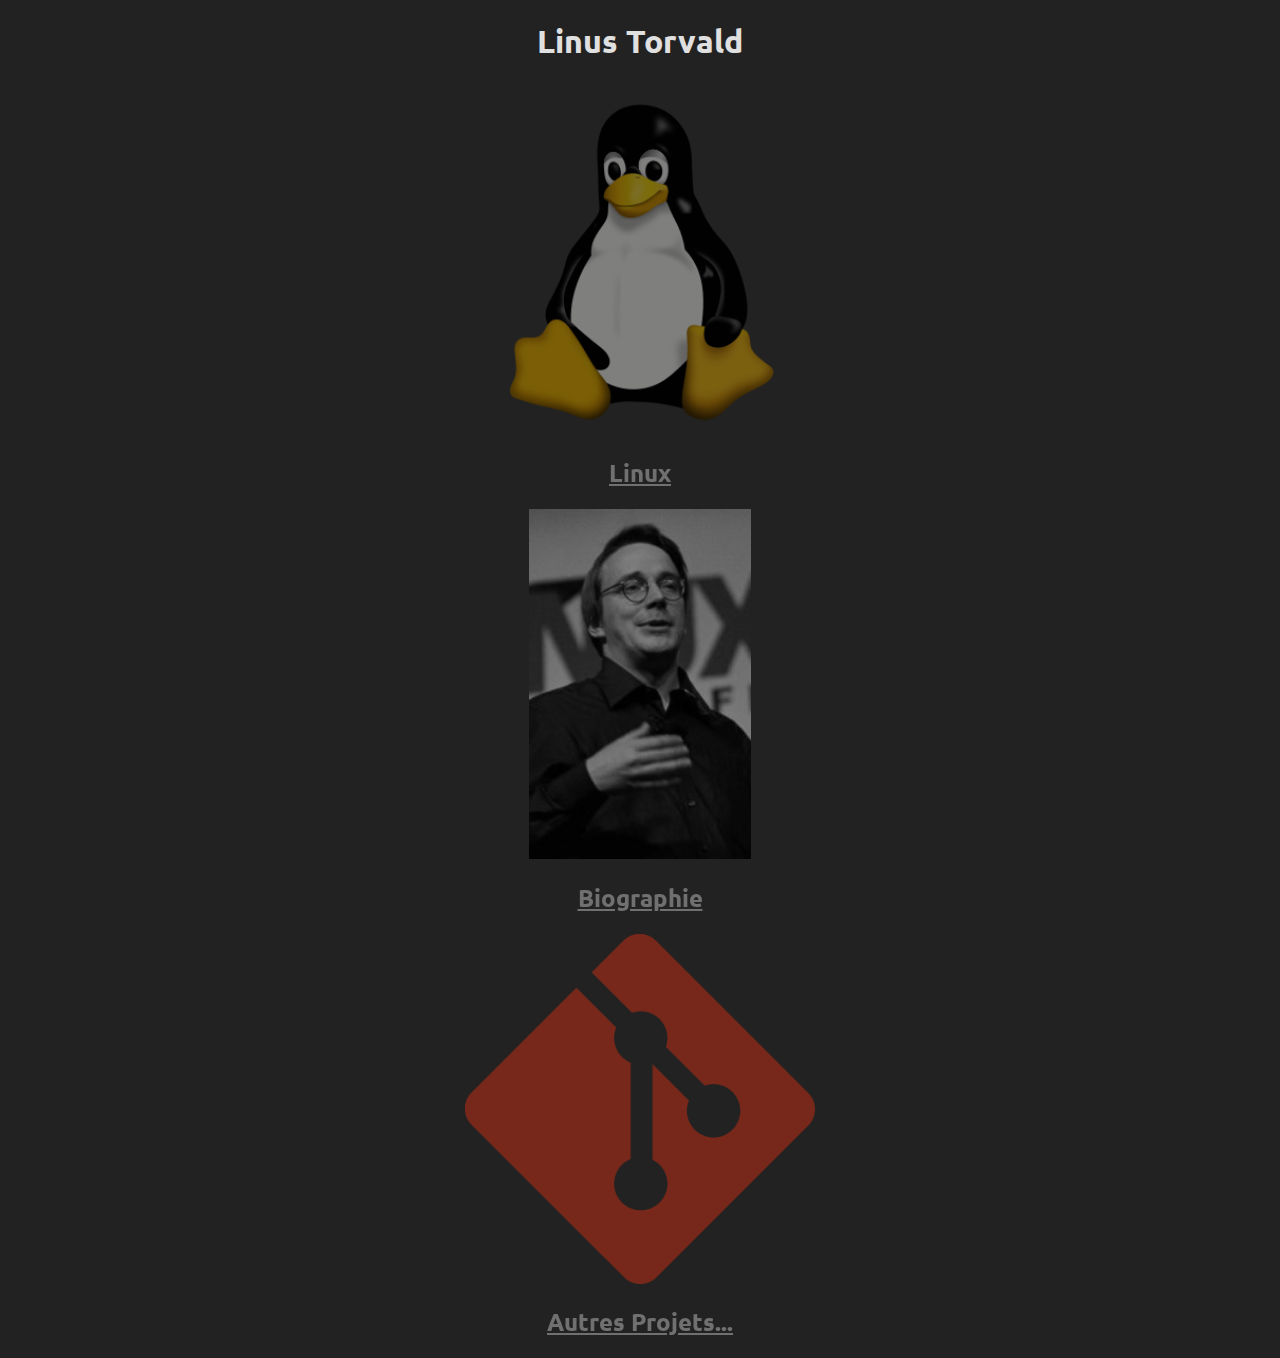
==== index.html @ 3b27a1b5 "Update index.html" ====
<!DOCTYPE HTML>
<html lang="fr">
	<head>
		 <meta name="viewport" content="width=device-width">
		<meta charset="utf-8" />
		<link rel="stylesheet" href="https://stackpath.bootstrapcdn.com/bootstrap/4.1.3/css/bootstrap.min.css" integrity="sha384-MCw98/SFnGE8fJT3GXwEOngsV7Zt27NXFoaoApmYm81iuXoPkFOJwJ8ERdknLPMO" crossorigin="anonymous">
		<script src="https://code.jquery.com/jquery-3.3.1.slim.min.js" integrity="sha384-q8i/X+965DzO0rT7abK41JStQIAqVgRVzpbzo5smXKp4YfRvH+8abtTE1Pi6jizo" crossorigin="anonymous"></script>
		<script src="https://cdnjs.cloudflare.com/ajax/libs/popper.js/1.14.3/umd/popper.min.js" integrity="sha384-ZMP7rVo3mIykV+2+9J3UJ46jBk0WLaUAdn689aCwoqbBJiSnjAK/l8WvCWPIPm49" crossorigin="anonymous"></script>
		<script src="https://stackpath.bootstrapcdn.com/bootstrap/4.1.3/js/bootstrap.min.js" integrity="sha384-ChfqqxuZUCnJSK3+MXmPNIyE6ZbWh2IMqE241rYiqJxyMiZ6OW/JmZQ5stwEULTy" crossorigin="anonymous"></script>
		<link rel=stylesheet href="style/style.css"/>
		<link href="https://fonts.googleapis.com/css?family=Ubuntu" rel="stylesheet">
		<link rel="icon" type="image/png" href="img/favicon.png">
		<title> Linus Torvald </title>
	</head>
	<body class="index">
		<div class="container-fluid">
			<div class="row">
				<div class="col-sm">
					<h1 id="Titre">Linus Torvald</h1>
				</div>
			</div>
			<div class="row img">
				<div class="col-sm imgIndex">
					<a href="linux.html" id="linux">
						<img class="selfImgIndex" alt="image_linux" src="img/tuxImg.png"/>
						<h2>Linux</h2>
					</a>
				</div>
				<div class="col-sm imgIndex">
					<a href="linus.html" id="linus">
						<img class="selfImgIndex" alt="image_linus" src="img/linusImg.jpg"/>
						<h2>Biographie</h2>
					</a>
				</div>
				<div class="col-sm imgIndex">
					<a id="projets" href="projets.html">
						<img class="selfImgIndex" alt="image_git" src="img/gitImg.png"/>
						<h2>Autres Projets...</h2>
					</a>
				</div>
			</div>
		</div>
	</body>
</html>
---- style/style.css ----
/* Règles pour toutes les pages du site (par defaut) */

body {
  background-color:#222;
  margin: 0;
  font-family: 'Ubuntu', sans-serif;
  color:grey;
}

/* Regles pour la page index */

body.index {
  text-align:center;
  color:#e0e0e0;
}

/* images linus et projet*/

.col.imglinus:hover {
  filter:brightness(50%);
}

.col.imgprojet:hover {
  filter:brightness(50%);
}

.col.imgprojet2:hover {
  filter:brightness(50%);
}


.row::after {
    clear: both;
    display: table;
}

.col.imgprojet {
  padding-left: 10%;
}


/* Modification des images INDEX */

.imgIndex {
  filter:brightness(50%);
  transition: 0.2s all;
}

.imgIndex:hover {
  filter:brightness(1);
}


/* Responsive Image INDEX */

@media(min-width:450px) {

	.selfImgIndex {
		height:350px;
	}

}

@media(max-width:450px) {

	.selfImgIndex {
		height:250px;
	}

}

@media(max-width:350px) {

	.selfImgIndex {
		height:150px;
	}

}




/* Changement de la balise a INDEX */

a {
  color:#e0e0e0;

}

a:hover {
  color:#e0e0e0;
  text-decoration:none;
}

/* Linus Torvalds : biographie et autres paragraphes */
p.paragraph {
  color:#e0e0e0;
  text-align:justify;
}

.getlinux a {
  color:grey;
  text-decoration:none;
}

.getlinux a:hover {
  color:red;
  text-decoration:none;
}

/* Page Linux */

@media(min-width:770px) {
	#videoLinux {
		max-width: 60%;
	}
}



/* CSS Autres Pages */

#wrapper {
    padding-left: 0;
    -webkit-transition: all 0.5s ease;
    -moz-transition: all 0.5s ease;
    -o-transition: all 0.5s ease;
    transition: all 0.5s ease;
}

#wrapper.toggled {
    padding-left: 250px;
}

#sidebar-wrapper {
    z-index: 1000;
    position: fixed;
    left: 250px;
    width: 0;
    height: 100%;
    margin-left: -250px;
    overflow-y: auto;
    background: #000;
    -webkit-transition: all 0.5s ease;
    -moz-transition: all 0.5s ease;
    -o-transition: all 0.5s ease;
    transition: all 0.5s ease;
}

#wrapper.toggled #sidebar-wrapper {
    width: 250px;
}

#page-content-wrapper {
    width: 100%;
    position: absolute;
    padding: 15px;
}

#wrapper.toggled #page-content-wrapper {
    position: absolute;
    margin-right: -250px;
}

/* Sidebar Styles */

.sidebar-nav {
    position: absolute;
    top: 0;
    width: 250px;
    margin: 0;
    padding: 0;
    list-style: none;
}

.sidebar-nav li {
    text-indent: 20px;
    line-height: 40px;
}

.sidebar-nav li a {
    display: block;
    text-decoration: none;
    color: #999999;
}

.sidebar-nav li a:hover {
    text-decoration: none;
    color: #fff;
    background: rgba(255,255,255,0.2);
}

.sidebar-nav li a:active,
.sidebar-nav li a:focus {
    text-decoration: none;
}

.sidebar-nav > .sidebar-brand {
    height: 65px;
    font-size: 18px;
    line-height: 60px;
}

.sidebar-nav > .sidebar-brand a {
    color: #999999;
}

.sidebar-nav > .sidebar-brand a:hover {
    color: #fff;
    background: none;
}

@media(min-width:768px) {
    #wrapper {
        padding-left: 250px;
    }

    #wrapper.toggled {
        padding-left: 0;
    }

    #sidebar-wrapper {
        width: 250px;
    }

    #wrapper.toggled #sidebar-wrapper {
        width: 0;
    }

    #page-content-wrapper {
        padding: 20px;
        position: relative;
    }

    #wrapper.toggled #page-content-wrapper {
        position: relative;
        margin-right: 0;
    }
}

/* Toggle-Button */
.btn {

    display: inline-block;
    font-weight: 400;
    text-align: center;
    white-space: nowrap;
    vertical-align: middle;
    -webkit-user-select: none;
    -moz-user-select: none;
    -ms-user-select: none;
    user-select: none;
    border: 1px solid transparent;
        border-top-color: transparent;
        border-right-color: transparent;
        border-bottom-color: transparent;
        border-left-color: transparent;
    padding: .375rem .75rem;
    font-size: 1rem;
    line-height: 1.5;
    border-radius: .25rem;
    transition: color .15s ease-in-out,background-color .15s ease-in-out,border-color .15s ease-in-out,box-shadow .15s ease-in-out;

}

.btn-secondary {

    color: #fff;
    background-color: black;
    border-color: grey;

}
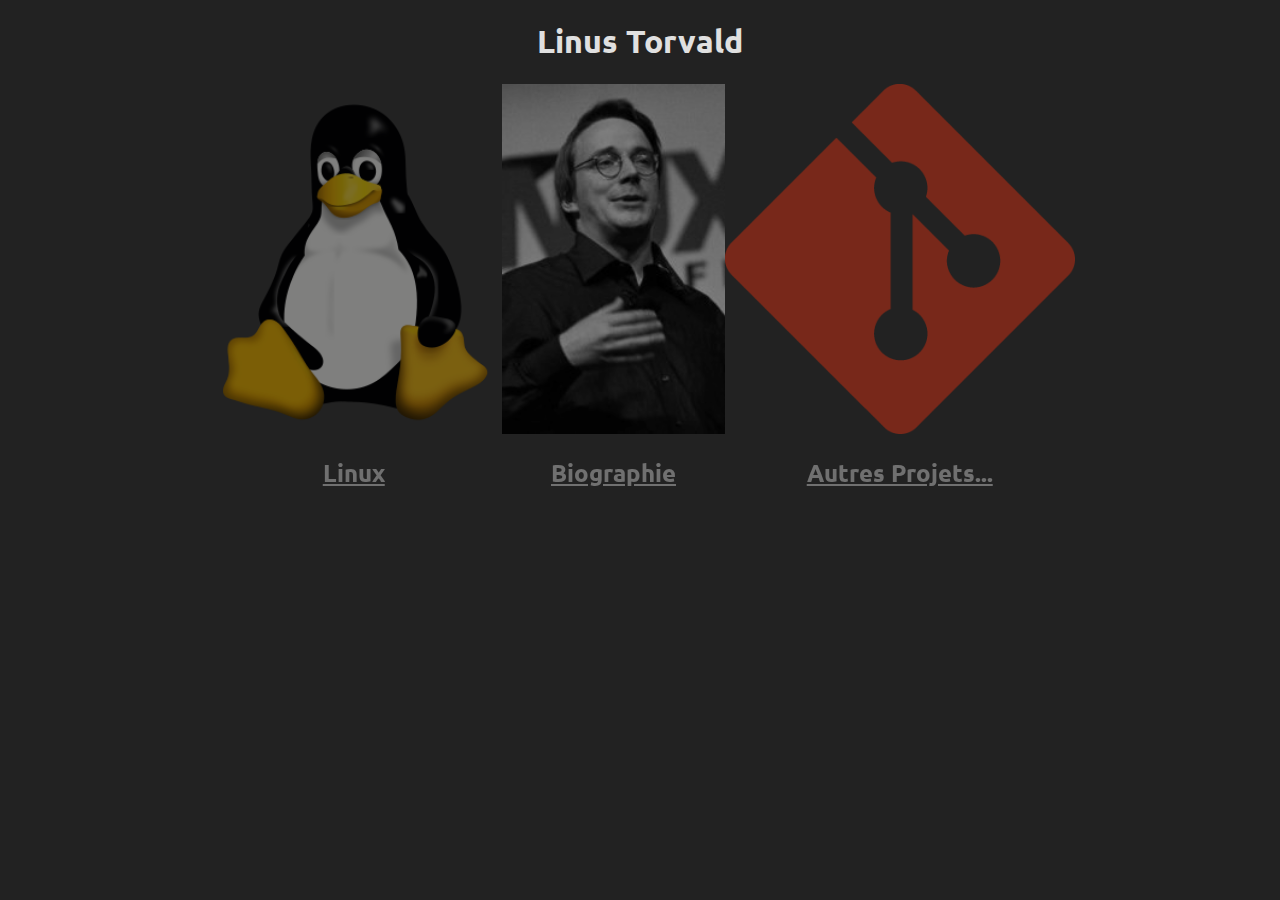
==== commit ee92aeb4: "Update index.html" ====
--- a/index.html
+++ b/index.html
@@ -19,20 +19,20 @@
 					<h1 id="Titre">Linus Torvald</h1>
 				</div>
 			</div>
-			<div class="row img">
-				<div class="col-sm imgIndex">
+			<div class="row rowImg">
+				<div class="col-lg imgIndex">
 					<a href="linux.html" id="linux">
 						<img class="selfImgIndex" alt="image_linux" src="img/tuxImg.png"/>
 						<h2>Linux</h2>
 					</a>
 				</div>
-				<div class="col-sm imgIndex">
+				<div class="col-lg imgIndex">
 					<a href="linus.html" id="linus">
 						<img class="selfImgIndex" alt="image_linus" src="img/linusImg.jpg"/>
 						<h2>Biographie</h2>
 					</a>
 				</div>
-				<div class="col-sm imgIndex">
+				<div class="col-lg imgIndex">
 					<a id="projets" href="projets.html">
 						<img class="selfImgIndex" alt="image_git" src="img/gitImg.png"/>
 						<h2>Autres Projets...</h2>
--- a/style/style.css
+++ b/style/style.css
@@ -13,6 +13,15 @@
 body.index {
   text-align:center;
   color:#e0e0e0;
+}
+
+@media(min-width:770px) {
+	.rowImg {
+		height: 100%;
+    		display: flex;
+    		justify-content: center;
+    		align-items: center;
+	}
 }
 
 /* images linus et projet*/
@@ -270,4 +279,4 @@
     background-color: black;
     border-color: grey;
 
-}+}
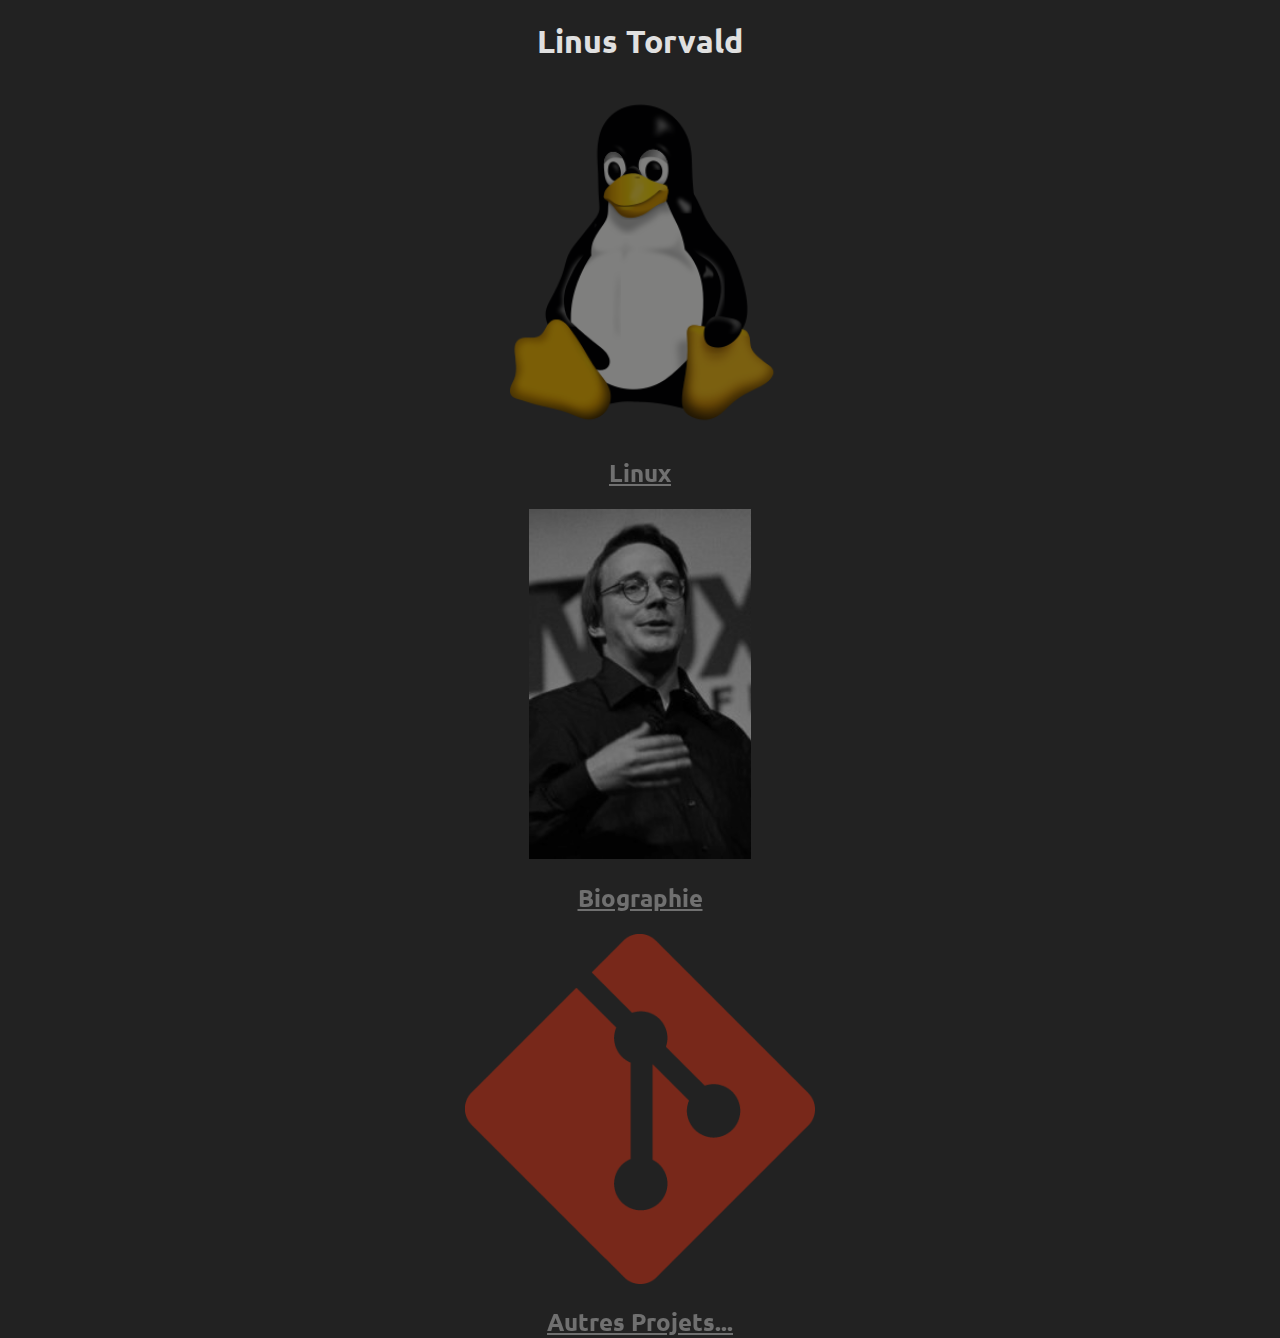
==== commit 7756d479: "Changement de quelques éléments" ====
--- a/index.html
+++ b/index.html
@@ -14,7 +14,7 @@
 	</head>
 	<body class="index">
 		<div class="container-fluid">
-			<div class="row">
+			<div class="row rowTitle">
 				<div class="col-sm">
 					<h1 id="Titre">Linus Torvald</h1>
 				</div>
--- a/style/style.css
+++ b/style/style.css
@@ -15,13 +15,8 @@
   color:#e0e0e0;
 }
 
-@media(min-width:770px) {
-	.rowImg {
-		height: 100%;
-    		display: flex;
-    		justify-content: center;
-    		align-items: center;
-	}
+.container-fluid {
+	height: 100vh;
 }
 
 /* images linus et projet*/
@@ -126,7 +121,15 @@
 	}
 }
 
-
+/* Page About */
+
+.about .lienGithubAbout {
+	font-size:1.5em;
+}
+
+.about .lienGithubAbout:hover {
+	color:#aa0000;
+}
 
 /* CSS Autres Pages */
 
